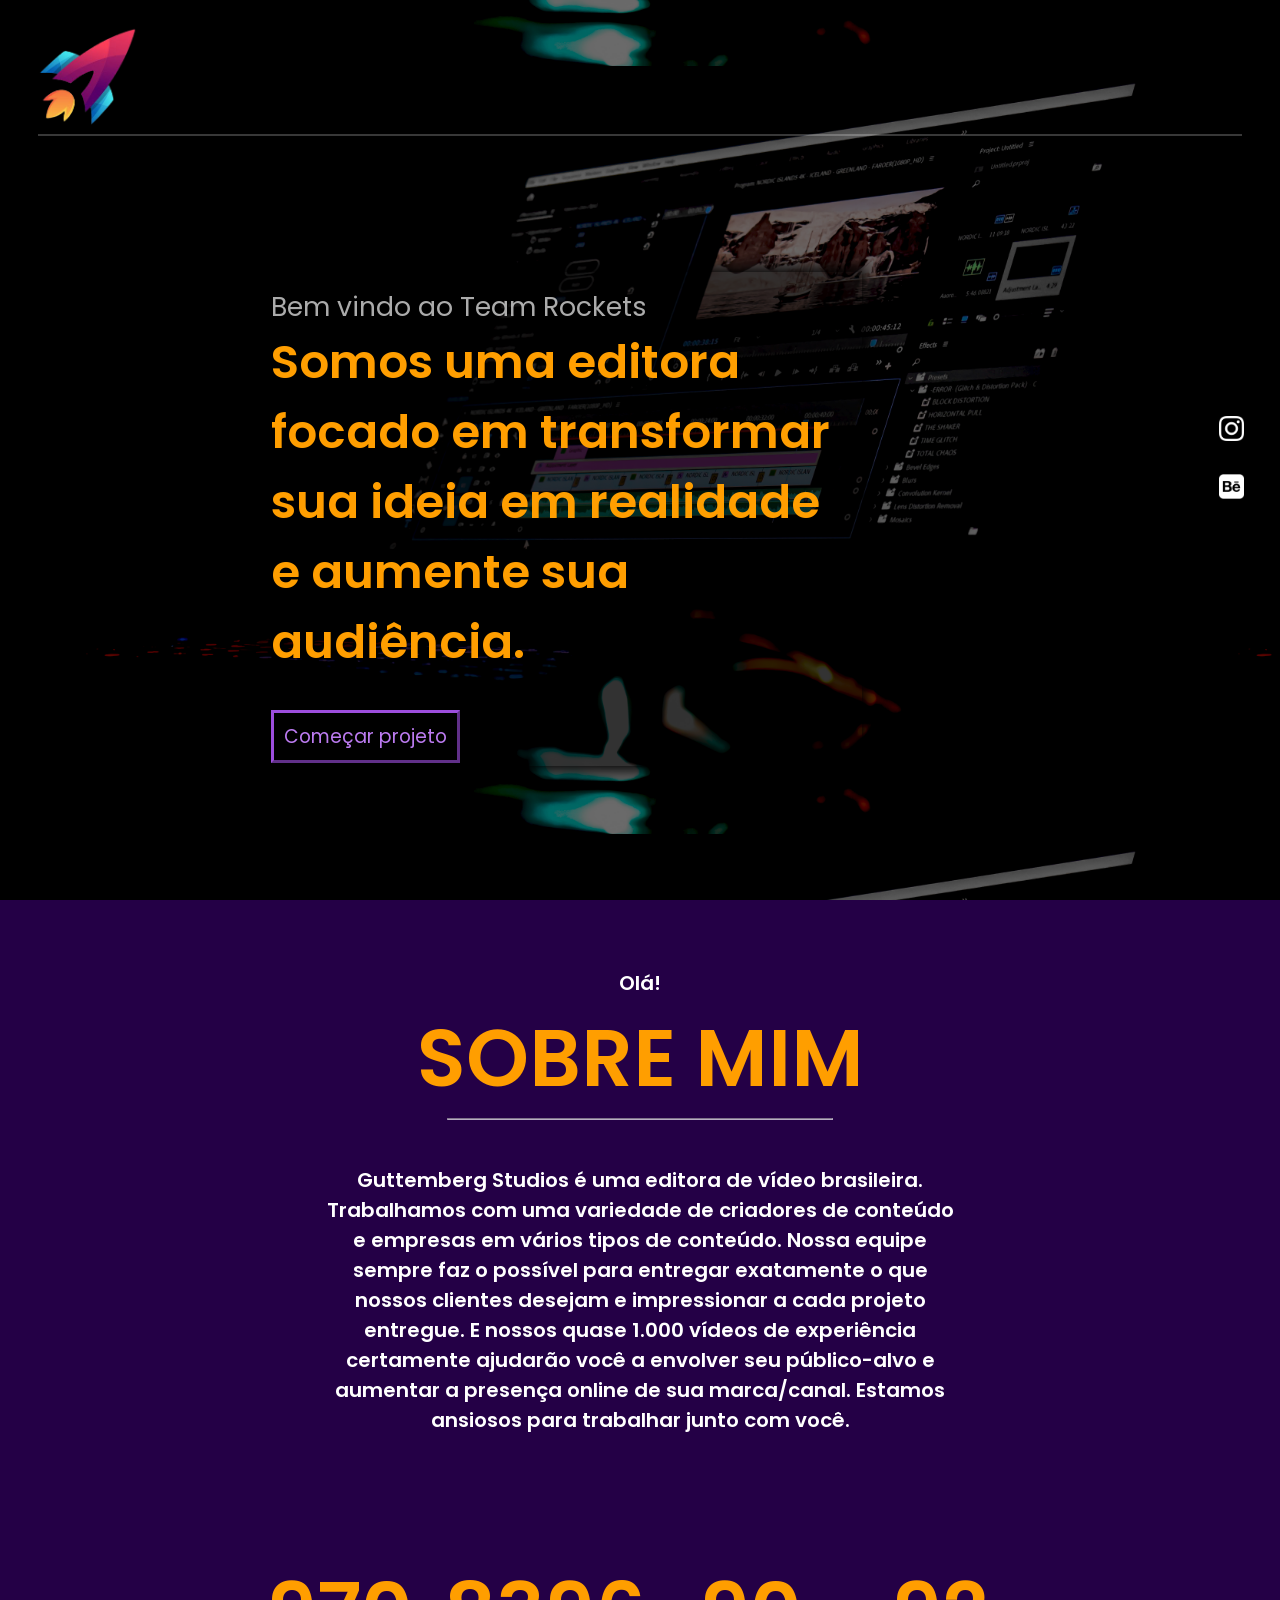
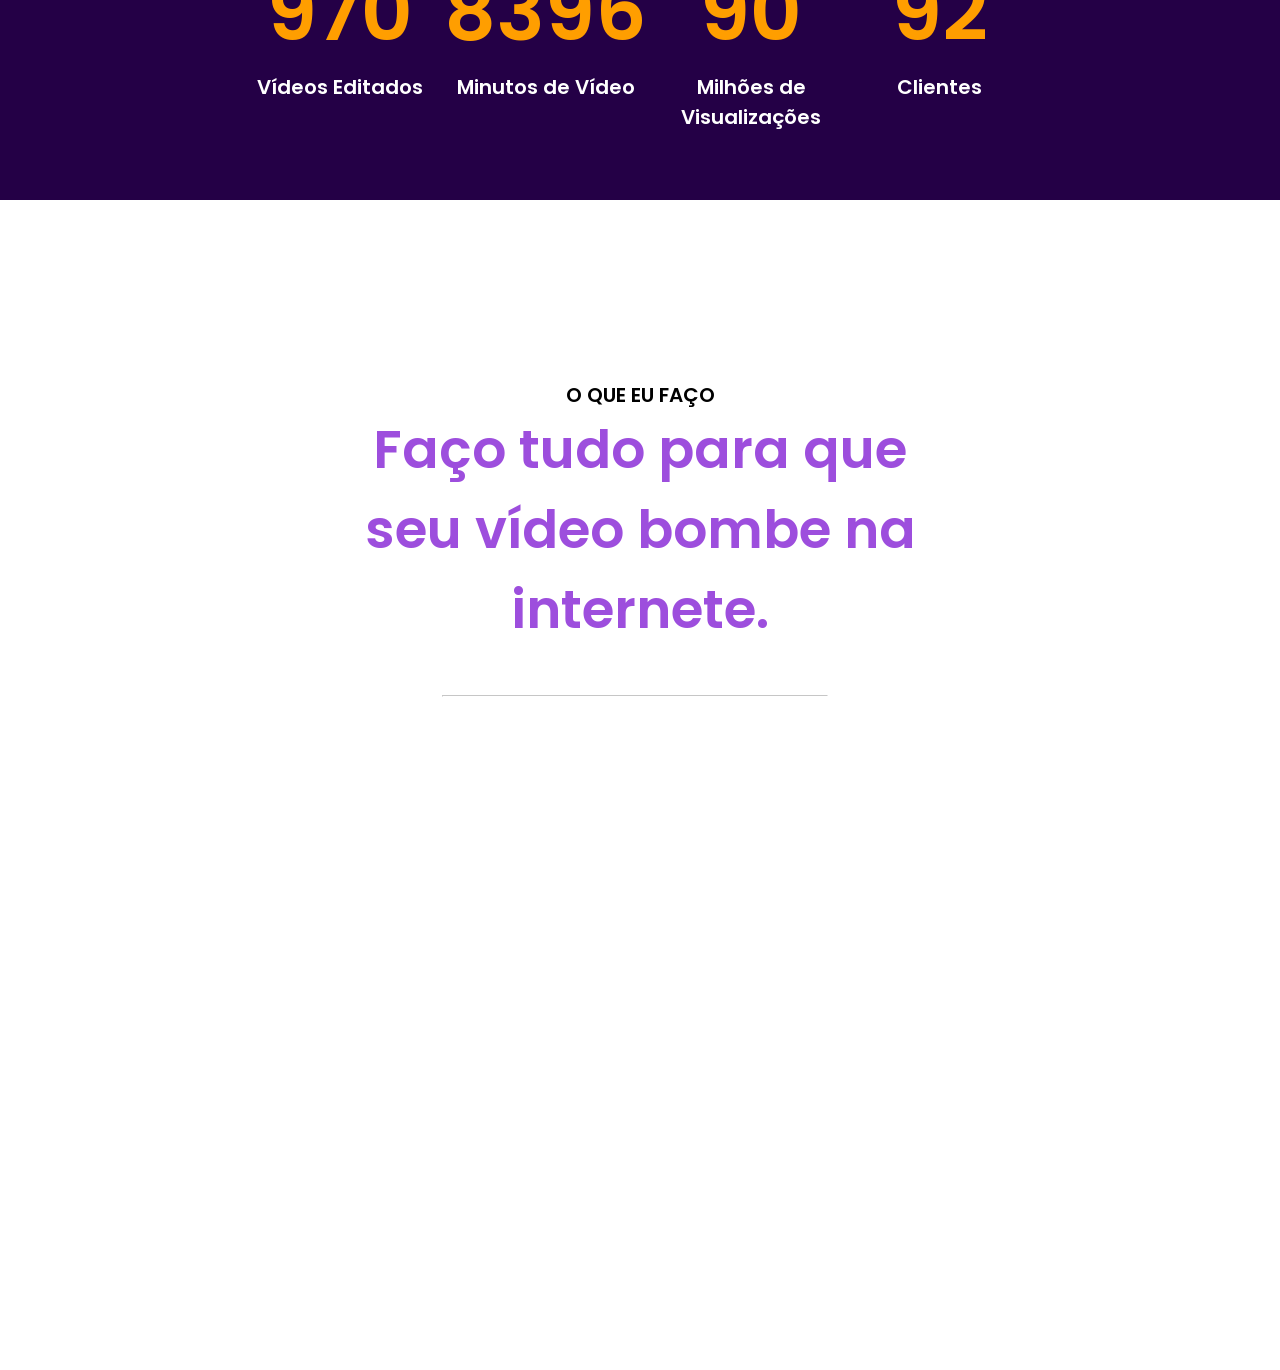
==== Team Rockets/index.html @ 1729e054 "2 Alteração Exclui pastas desnecessárias" ====
<!DOCTYPE html>
<html lang="pt-br">
  <head>
    <meta charset="UTF-8" />
    <meta http-equiv="X-UA-Compatible" content="IE=edge" />
    <meta name="viewport" content="width=device-width, initial-scale=1.0" />
    <title>HOME</title>
    <link rel="stylesheet" href="style.css" />
    <link rel="preconnect" href="https://fonts.googleapis.com" />
    <link rel="preconnect" href="https://fonts.gstatic.com" crossorigin />
    <link
      href="https://fonts.googleapis.com/css2?family=Poppins:wght@200;400;600;800&display=swap"
      rel="stylesheet"
    />
  </head>
  <body>
    <main>
      <!--Início-->
      <div class="inicio">
        <header>
          <img src="images/logo.png" alt="logotipo" height="100px" />
        </header>
        <section>
          <div class="txt1">
            <p>Bem vindo ao Team Rockets</p>
            <h1>
              Somos uma editora focado em transformar sua ideia em realidade e
              aumente sua audiência.
            </h1>
            <a href="">Começar projeto</a>
          </div>
          <div class="links">
            <ul>
              <li>
                <a
                  href="https://www.instagram.com/nicollass_films/"
                  target="_blank"
                  ><img
                    src="images/instagram.png"
                    alt="instagram"
                    height="25px"
                /></a>
              </li>
              <li>
                <a
                  href="https://www.behance.net/nicollaslimeira"
                  target="_blank"
                  ><img src="images/behance.png" alt="behance" height="25px"
                /></a>
              </li>
            </ul>
          </div>
        </section>
      </div>

      <!--Sobre-->
      <div class="sobre">
        <p>Olá!</p>
        <h1>SOBRE MIM</h1>
        <hr />
        <div class="txt2">
          <p id="p1">
            Guttemberg Studios é uma editora de vídeo brasileira. Trabalhamos com uma variedade de criadores de conteúdo e empresas em vários tipos de conteúdo. Nossa equipe sempre faz o possível para entregar exatamente o que nossos clientes desejam e impressionar a cada projeto entregue. E nossos quase 1.000 vídeos de experiência certamente ajudarão você a envolver seu público-alvo e aumentar a presença online de sua marca/canal. Estamos ansiosos para trabalhar junto com você.
          </p>
        </div>
        <div class="dados">
          <div id="dados">
            <h1>970</h1>
            <p>Vídeos Editados</p>
          </div>
          <div id="dados">
            <h1>8396</h1>
            <p>Minutos de Vídeo</p>
          </div>
          <div id="dados">
            <h1>90</h1>
            <p>Milhões de Visualizações</p>
          </div>
          <div id="dados">
            <h1>92</h1>
            <p>Clientes</p>
          </div>
        </div>
      </div>

      <!--Serviços-->
      <div class="servicos">
        <p>O QUE EU FAÇO</p>
        <center>
          <h1>Faço tudo para que seu vídeo bombe na internete.</h1>
        </center>
        <hr />
      </div>

      <div class="trabalhos"></div>

      <div class="clientes"></div>

      <footer></footer>
    </main>
  </body>
</html>
---- Team Rockets/style.css ----
/* IDENTIDADE VISUAL */

cores {
  color: #ff6d00;
  color: #ff8500;
  color: #ff9e00;
  color: #9d4edd;
  color: #5a189a;
  color: #240046;
  color: #ffffff;
  color: #000000;
}

* {
  font-family: "Poppins", sans-serif;
  margin: 0;
  padding: 0;
  max-width: 100vw;
}

/* SCROLL BAR */
body::-webkit-scrollbar {
  width: 12px;               /* width of the entire scrollbar */
}

body::-webkit-scrollbar-track {
  background: #0000007e;        /* color of the tracking area */
}

body::-webkit-scrollbar-thumb {
  background-color: #ffffff;    /* color of the scroll thumb */
  border-radius: 20px;       /* roundness of the scroll thumb */
  border: 2px solid #0000007e;  /* creates padding around scroll thumb */
}

/* INICIO DA PÁGINA */

.inicio {
  background-image: url(images/background.png);
  height: 100vh;
  background-position: center;
  background-size: 90%;
}

section {
  display: flex;
  justify-content: space-between;
  height: 75vh;
  align-items: center;
}

header {
  padding: 3vh 0vw 0vw 0vw;
  border-bottom: #ffffff38 solid 2px;
  width: 94vw;
  margin-left: 3vw;
}

.inicio p {
  color: #ffffffab;
  font-size: 20pt;
}

.inicio h1 {
  color: #ff9e00;
  font-size: 35pt;
  font-weight: 600;
  margin-bottom: 5vh;
}

.txt1 {
  width: 45vw;
  margin: 10vh 0vw 0vh 20vw;
  background-color: #00000085;
  padding: 15px;
  box-shadow: 0px 0px 15px 5px #000000;
}

.inicio a {
  color: #bc7bf1;
  text-decoration: none;
  font-size: 14pt;
  font-weight: 400;
  border: #9d4edd outset 3px;
  padding: 10px;
}

.inicio a:hover {
  background-color: #9d4edd;
  color: #000000;
  font-weight: 600;
}

.links {
  align-items: center;
  display: flex;
  margin-right: 2vw;
}

.links img {
  margin-bottom: 25px;
}

.links a {
  border: 0;
}
.links a:hover {
  background-color: #000000;
}

/* Sobre */
.sobre {
  background-color: #240046;
  height: 100vh;
  text-align: center;
  align-items: center;
  justify-content: center;
  display: flex;
  flex-direction: column;
}

.sobre p {
  color: #ffffff;
  font-size: 15pt;
  font-weight: 600;
}

.sobre h1 {
  color: #ff9e00;
  font-size: 60pt;
  font-weight: 600;
}

.sobre hr {
  width: 30vw;
  border-color: #ffffffac;
}

#p1 {
  margin: 5vh 0vw 5vh 0vw;
  width: 50vw;
}

.txt2 {
  display: flex;
  align-items: center;
  justify-content: center;
}

.dados {
  display: grid;
  grid-template-columns: repeat(4, 1fr);
  grid-template-rows: 1fr;
  grid-column-gap: 20px;
  grid-row-gap: 0px;
  width: 60vw;
  margin-top: 8vh;
}

/* Serviços */

.servicos {
  background-color: #ffffff;
  height: 100vh;
  padding: 20vh 0vw 10vh 0vh;
  text-align: center;
}

.servicos p {
  color: #000000;
  font-size: 15pt;
  font-weight: 600;
}

.servicos h1 {
  color: #9d4edd;
  font-size: 40pt;
  font-weight: 600;
  width: 50vw;
  margin-bottom: 5vh;
}

.servicos hr {
  width: 30vw;
  margin: 0vh 0vw 0vh 34.497322vw;
  border-color: #ffffffac;
}
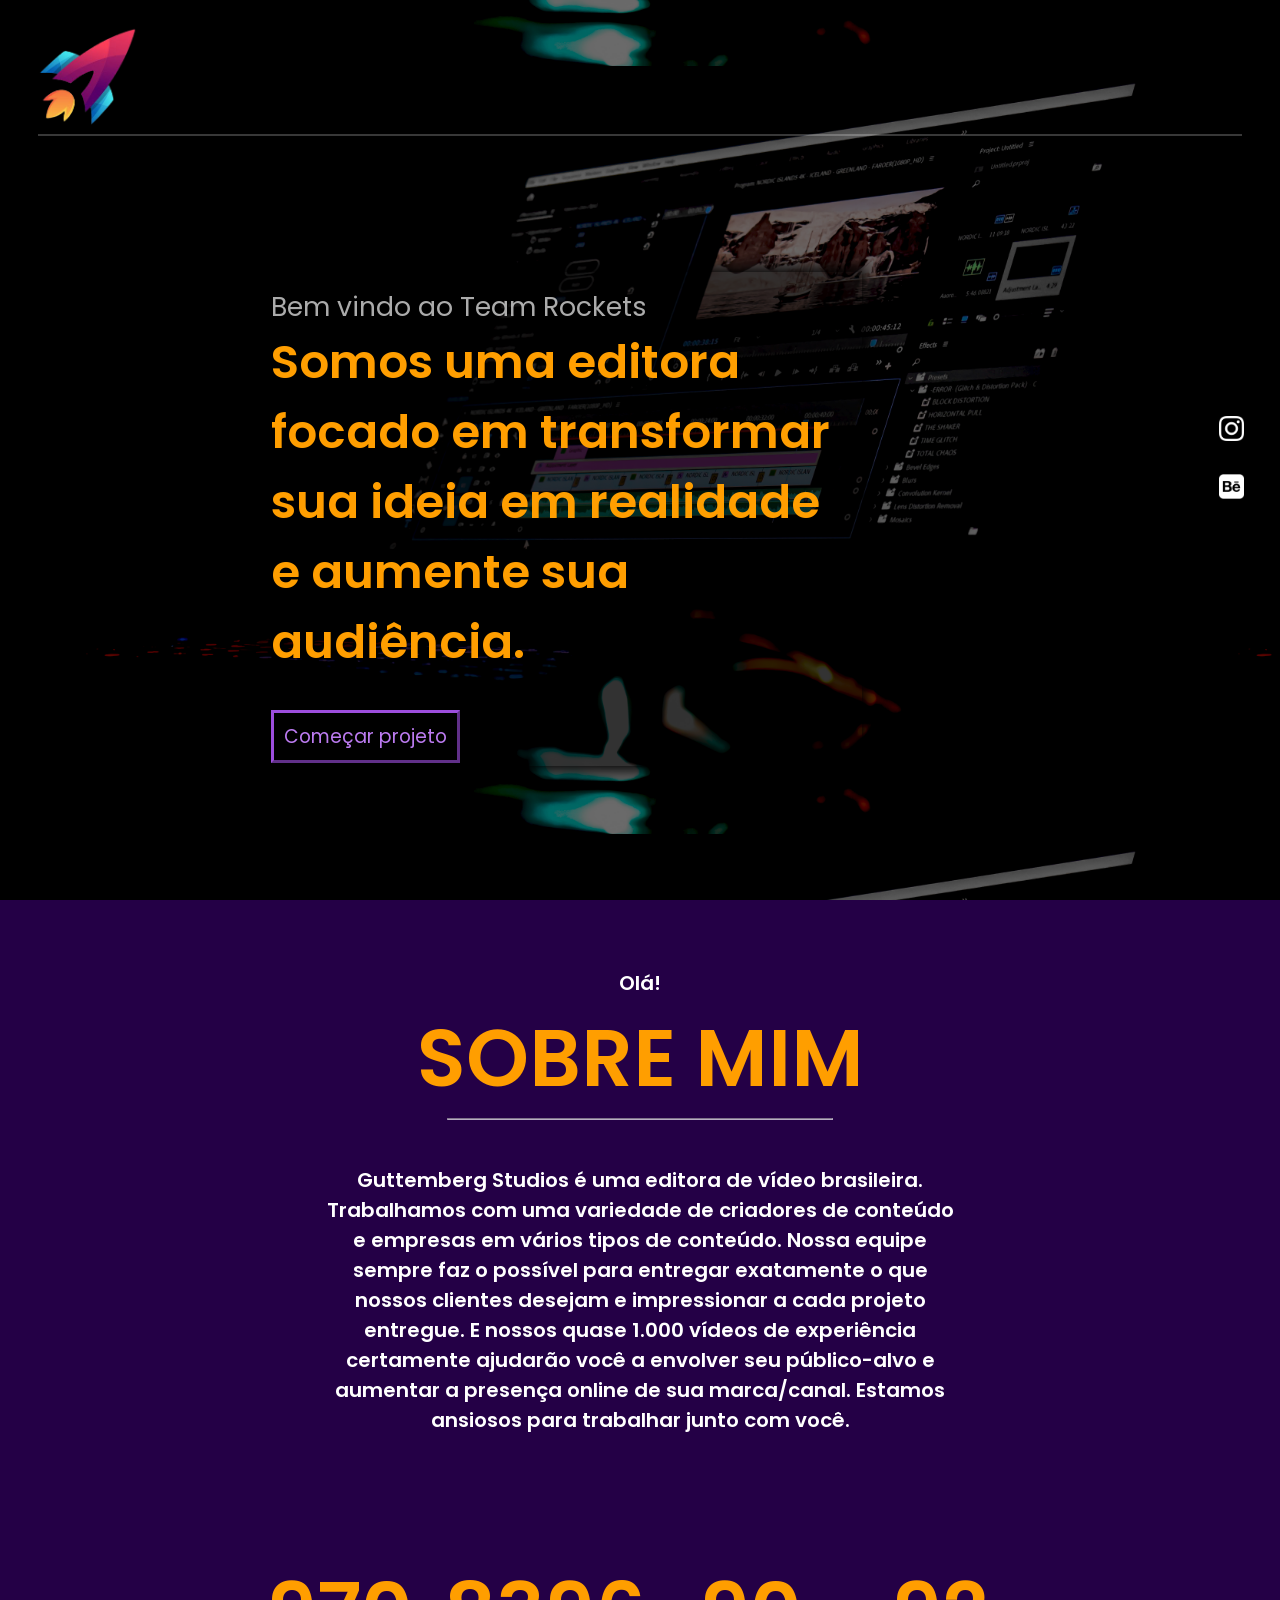
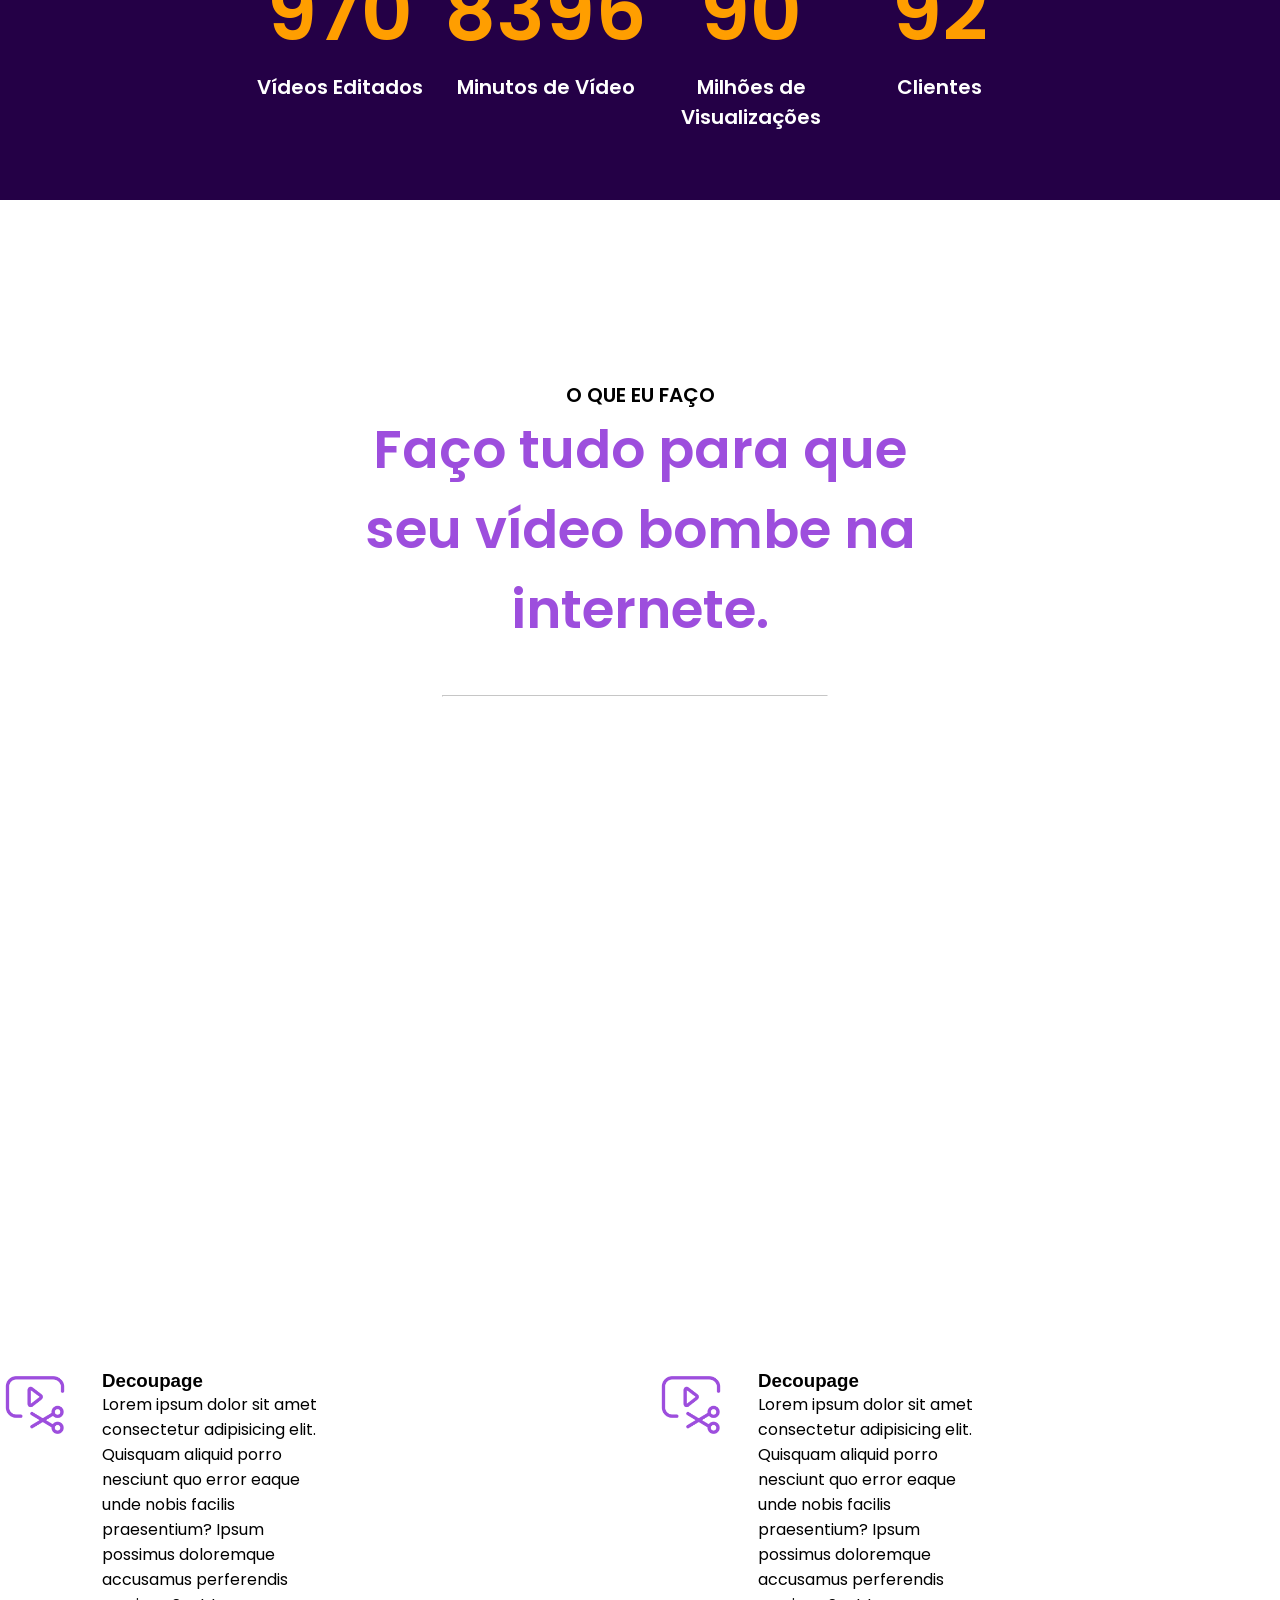
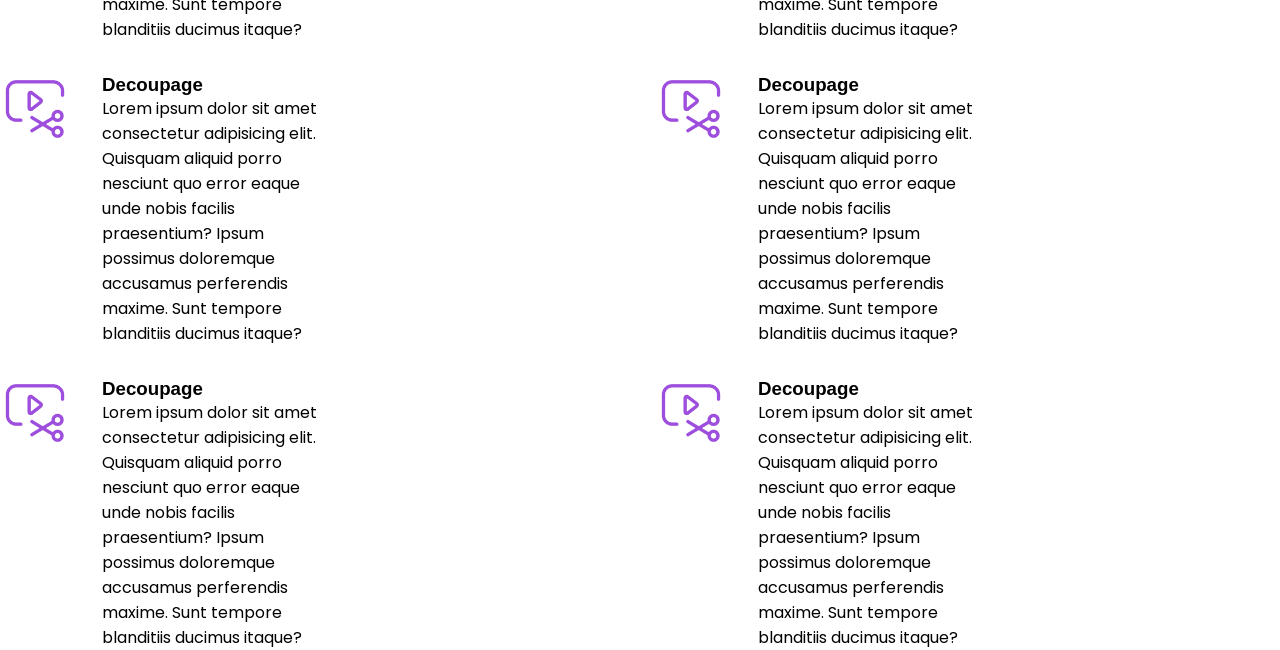
==== commit 775bee01: "Criação de Grid de Trabalhos Alinhamos os icones e textos e mudamos a lista destes itens" ====
--- a/Team Rockets/index.html
+++ b/Team Rockets/index.html
@@ -93,7 +93,50 @@
       </div>
 
       <div class="trabalhos"></div>
-
+        <div class="trab-lista">
+          <div class="trab-item">
+            <img src="images/icons/01.png" alt="img1" height="70px">
+            <div class="trab-txt">
+              <h3>Decoupage</h3>
+              <p>Lorem ipsum dolor sit amet consectetur adipisicing elit. Quisquam aliquid porro nesciunt quo error eaque unde nobis facilis praesentium? Ipsum possimus doloremque accusamus perferendis maxime. Sunt tempore blanditiis ducimus itaque?</p>
+            </div>
+          </div>
+          <div class="trab-item">
+            <img src="images/icons/01.png" alt="img1" height="70px">
+            <div class="trab-txt">
+              <h3>Decoupage</h3>
+              <p>Lorem ipsum dolor sit amet consectetur adipisicing elit. Quisquam aliquid porro nesciunt quo error eaque unde nobis facilis praesentium? Ipsum possimus doloremque accusamus perferendis maxime. Sunt tempore blanditiis ducimus itaque?</p>
+            </div>
+          </div>
+          <div class="trab-item">
+            <img src="images/icons/01.png" alt="img1" height="70px">
+            <div class="trab-txt">
+              <h3>Decoupage</h3>
+              <p>Lorem ipsum dolor sit amet consectetur adipisicing elit. Quisquam aliquid porro nesciunt quo error eaque unde nobis facilis praesentium? Ipsum possimus doloremque accusamus perferendis maxime. Sunt tempore blanditiis ducimus itaque?</p>
+            </div>
+          </div>
+          <div class="trab-item">
+            <img src="images/icons/01.png" alt="img1" height="70px">
+            <div class="trab-txt">
+              <h3>Decoupage</h3>
+              <p>Lorem ipsum dolor sit amet consectetur adipisicing elit. Quisquam aliquid porro nesciunt quo error eaque unde nobis facilis praesentium? Ipsum possimus doloremque accusamus perferendis maxime. Sunt tempore blanditiis ducimus itaque?</p>
+            </div>
+          </div>
+          <div class="trab-item">
+            <img src="images/icons/01.png" alt="img1" height="70px">
+            <div class="trab-txt">
+              <h3>Decoupage</h3>
+              <p>Lorem ipsum dolor sit amet consectetur adipisicing elit. Quisquam aliquid porro nesciunt quo error eaque unde nobis facilis praesentium? Ipsum possimus doloremque accusamus perferendis maxime. Sunt tempore blanditiis ducimus itaque?</p>
+            </div>
+          </div>
+          <div class="trab-item">
+            <img src="images/icons/01.png" alt="img1" height="70px">
+            <div class="trab-txt">
+              <h3>Decoupage</h3>
+              <p>Lorem ipsum dolor sit amet consectetur adipisicing elit. Quisquam aliquid porro nesciunt quo error eaque unde nobis facilis praesentium? Ipsum possimus doloremque accusamus perferendis maxime. Sunt tempore blanditiis ducimus itaque?</p>
+            </div>
+          </div>
+        </div>
       <div class="clientes"></div>
 
       <footer></footer>
--- a/Team Rockets/style.css
+++ b/Team Rockets/style.css
@@ -18,6 +18,11 @@
   max-width: 100vw;
 }
 
+*::selection {
+  background-color: #bc7bf1;
+  color: #000000;
+}
+
 /* SCROLL BAR */
 body::-webkit-scrollbar {
   width: 12px;               /* width of the entire scrollbar */
@@ -185,3 +190,23 @@
   margin: 0vh 0vw 0vh 34.497322vw;
   border-color: #ffffffac;
 }
+
+/* TRABALHOS */
+
+.trab-lista {
+  display: grid;
+  grid-template-columns: repeat(2, 1fr);
+  grid-template-rows: repeat(3, 1fr);
+  grid-column-gap: 32px;
+  grid-row-gap: 32px;
+  }
+
+.trab-item {
+  display: flex;
+  flex-direction: row;
+  width: 25vw;
+}
+
+.trab-txt {
+  margin-left: 2rem;
+}
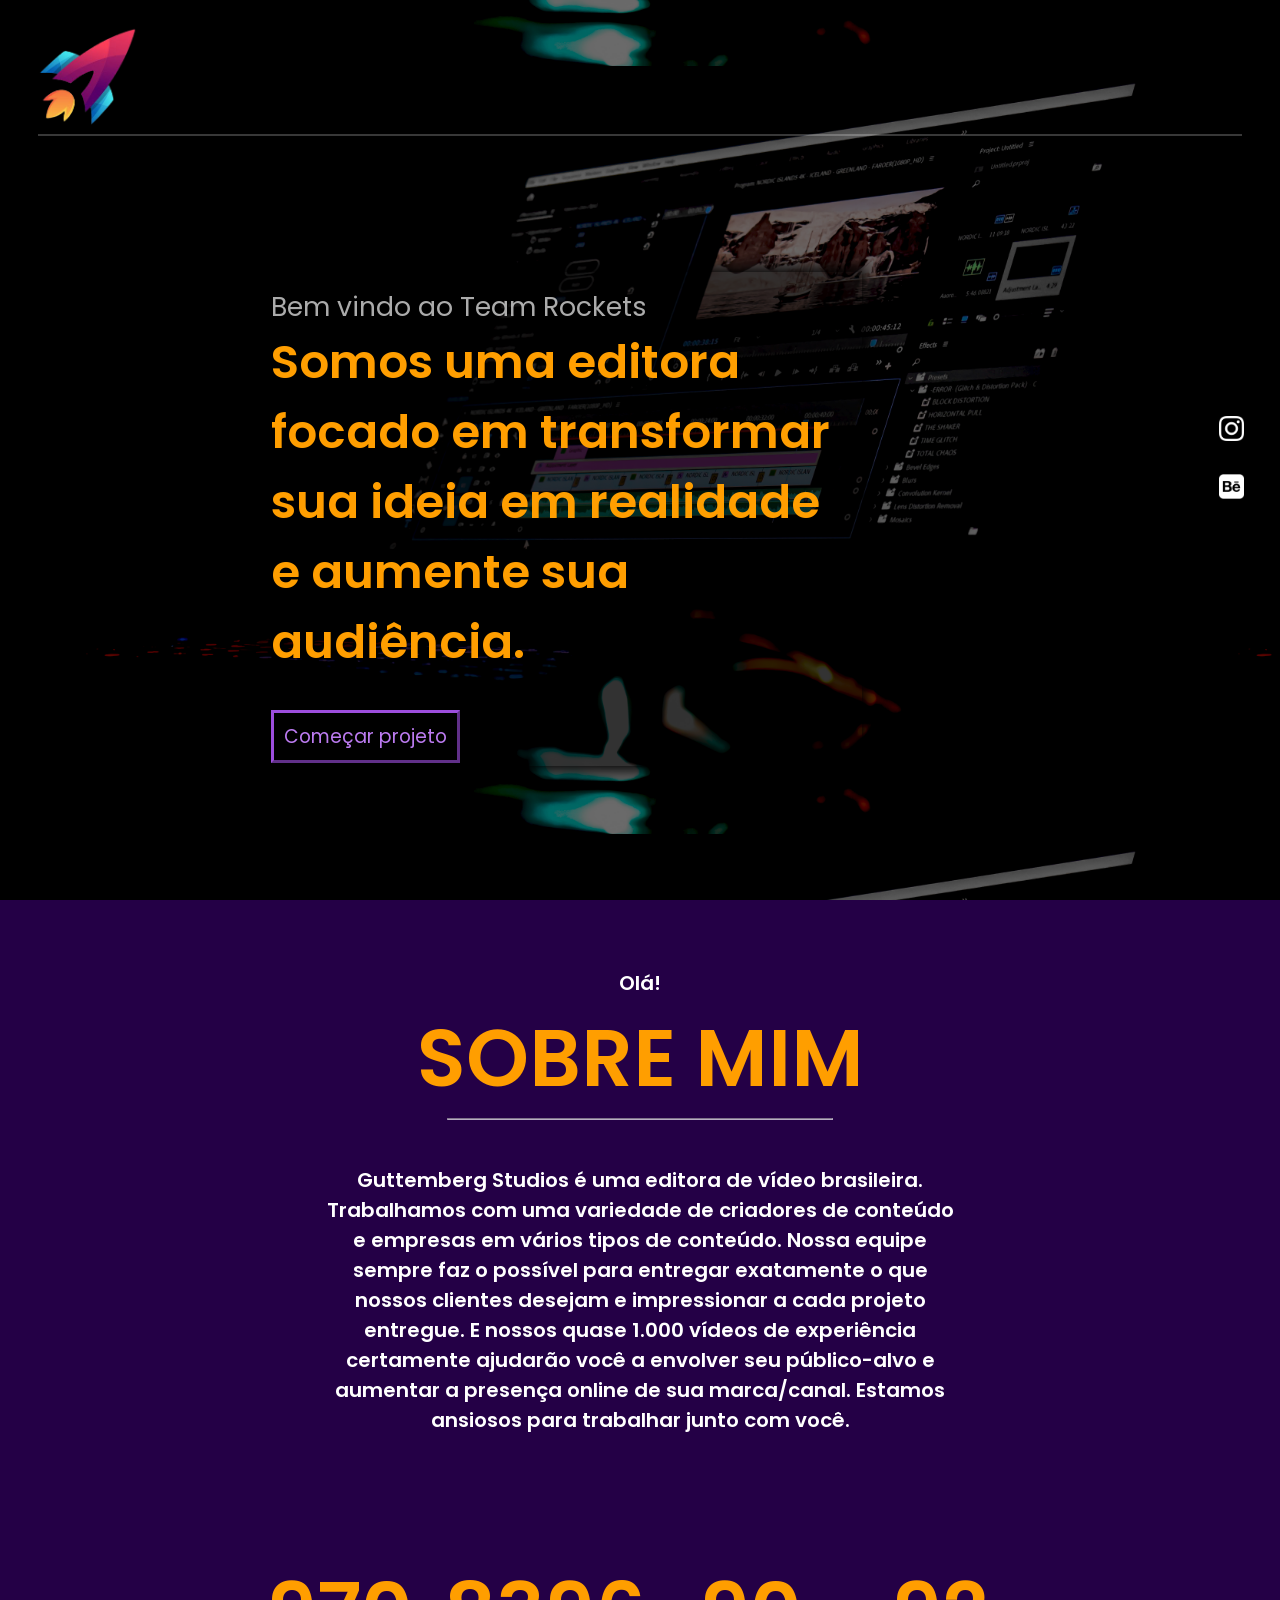
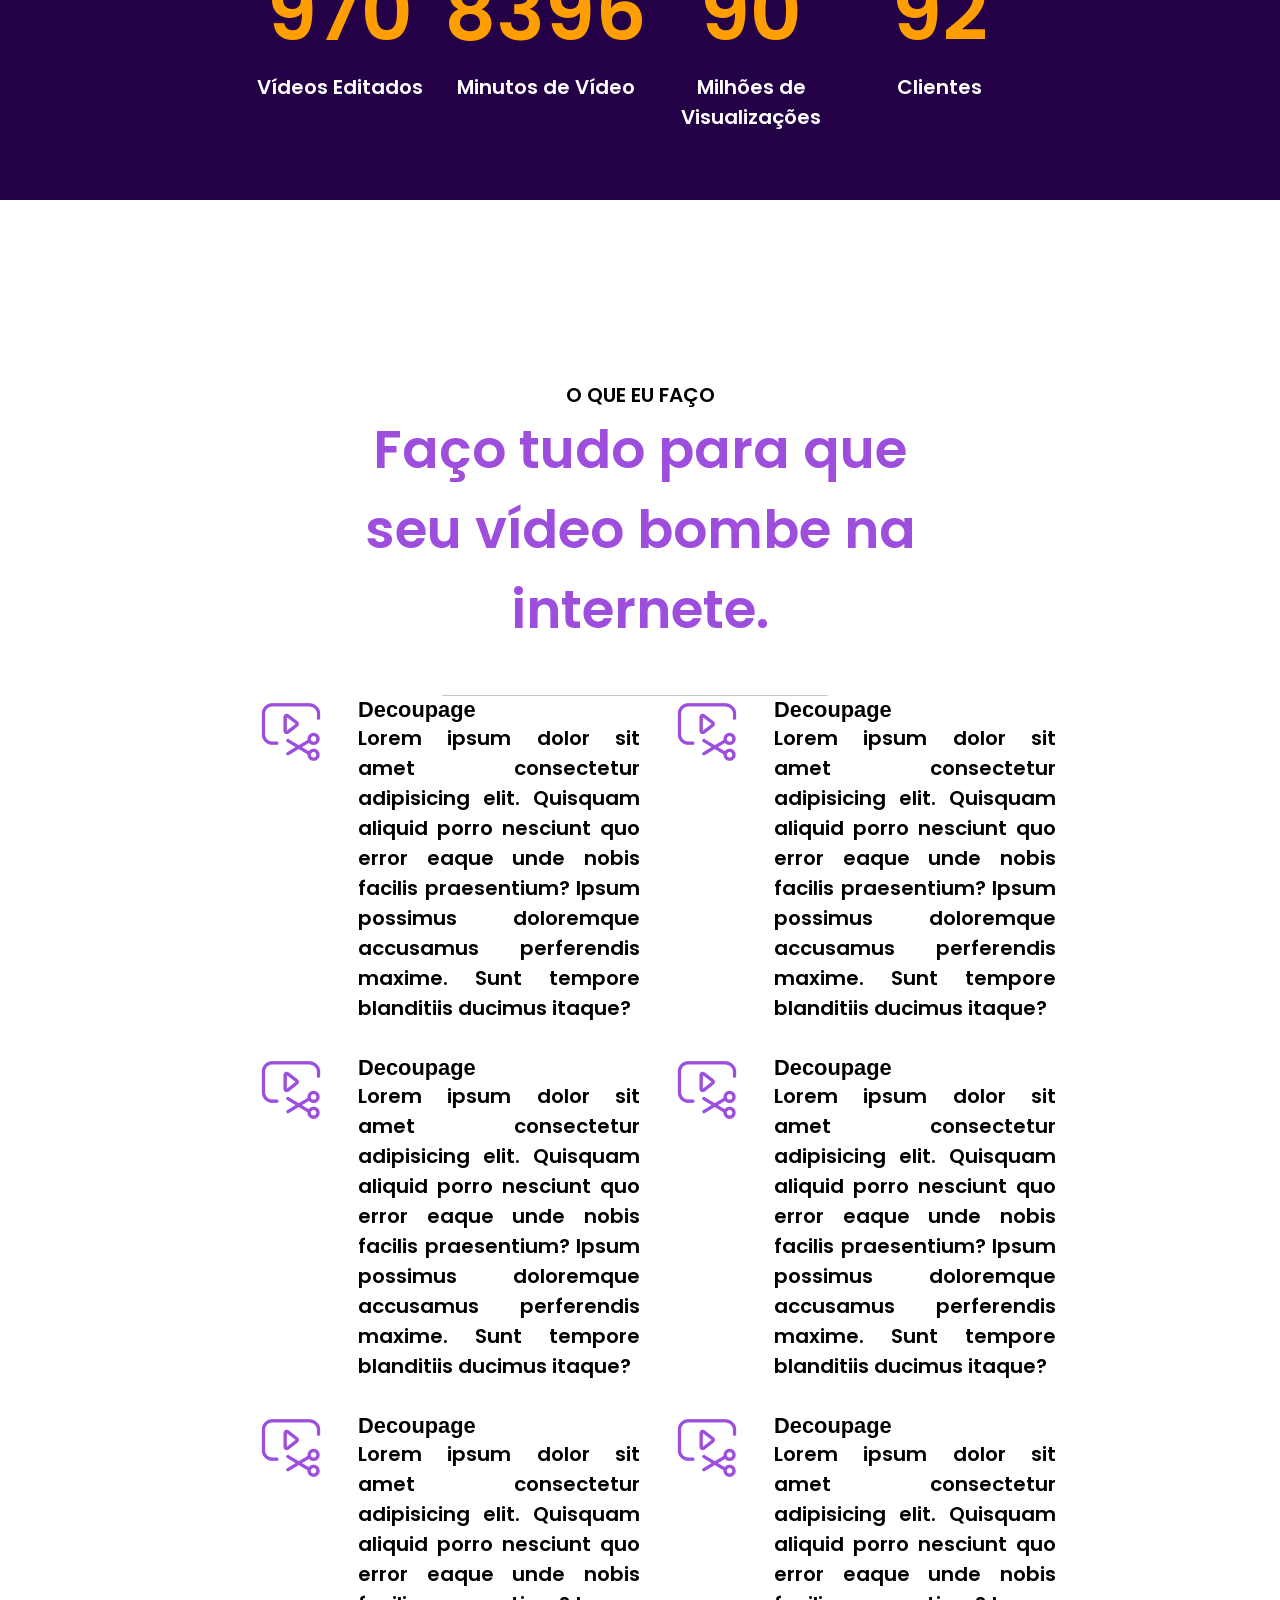
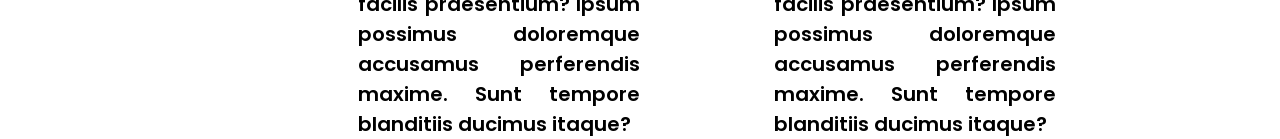
==== commit 24777e5e: "Identação + Organização de Divs Trouxe a div de trabalhos para dentro da div de serviços e arrumei a" ====
--- a/Team Rockets/index.html
+++ b/Team Rockets/index.html
@@ -60,7 +60,14 @@
         <hr />
         <div class="txt2">
           <p id="p1">
-            Guttemberg Studios é uma editora de vídeo brasileira. Trabalhamos com uma variedade de criadores de conteúdo e empresas em vários tipos de conteúdo. Nossa equipe sempre faz o possível para entregar exatamente o que nossos clientes desejam e impressionar a cada projeto entregue. E nossos quase 1.000 vídeos de experiência certamente ajudarão você a envolver seu público-alvo e aumentar a presença online de sua marca/canal. Estamos ansiosos para trabalhar junto com você.
+            Guttemberg Studios é uma editora de vídeo brasileira. Trabalhamos
+            com uma variedade de criadores de conteúdo e empresas em vários
+            tipos de conteúdo. Nossa equipe sempre faz o possível para entregar
+            exatamente o que nossos clientes desejam e impressionar a cada
+            projeto entregue. E nossos quase 1.000 vídeos de experiência
+            certamente ajudarão você a envolver seu público-alvo e aumentar a
+            presença online de sua marca/canal. Estamos ansiosos para trabalhar
+            junto com você.
           </p>
         </div>
         <div class="dados">
@@ -84,59 +91,93 @@
       </div>
 
       <!--Serviços-->
+
       <div class="servicos">
+
         <p>O QUE EU FAÇO</p>
         <center>
           <h1>Faço tudo para que seu vídeo bombe na internete.</h1>
         </center>
         <hr />
-      </div>
-
-      <div class="trabalhos"></div>
+        
+        <div class="trabalhos"></div>
         <div class="trab-lista">
           <div class="trab-item">
-            <img src="images/icons/01.png" alt="img1" height="70px">
+            <img src="images/icons/01.png" alt="img1" height="70px" />
             <div class="trab-txt">
               <h3>Decoupage</h3>
-              <p>Lorem ipsum dolor sit amet consectetur adipisicing elit. Quisquam aliquid porro nesciunt quo error eaque unde nobis facilis praesentium? Ipsum possimus doloremque accusamus perferendis maxime. Sunt tempore blanditiis ducimus itaque?</p>
+              <p>
+                Lorem ipsum dolor sit amet consectetur adipisicing elit.
+                Quisquam aliquid porro nesciunt quo error eaque unde nobis
+                facilis praesentium? Ipsum possimus doloremque accusamus
+                perferendis maxime. Sunt tempore blanditiis ducimus itaque?
+              </p>
             </div>
           </div>
           <div class="trab-item">
-            <img src="images/icons/01.png" alt="img1" height="70px">
+            <img src="images/icons/01.png" alt="img1" height="70px" />
             <div class="trab-txt">
               <h3>Decoupage</h3>
-              <p>Lorem ipsum dolor sit amet consectetur adipisicing elit. Quisquam aliquid porro nesciunt quo error eaque unde nobis facilis praesentium? Ipsum possimus doloremque accusamus perferendis maxime. Sunt tempore blanditiis ducimus itaque?</p>
+              <p>
+                Lorem ipsum dolor sit amet consectetur adipisicing elit.
+                Quisquam aliquid porro nesciunt quo error eaque unde nobis
+                facilis praesentium? Ipsum possimus doloremque accusamus
+                perferendis maxime. Sunt tempore blanditiis ducimus itaque?
+              </p>
             </div>
           </div>
           <div class="trab-item">
-            <img src="images/icons/01.png" alt="img1" height="70px">
+            <img src="images/icons/01.png" alt="img1" height="70px" />
             <div class="trab-txt">
               <h3>Decoupage</h3>
-              <p>Lorem ipsum dolor sit amet consectetur adipisicing elit. Quisquam aliquid porro nesciunt quo error eaque unde nobis facilis praesentium? Ipsum possimus doloremque accusamus perferendis maxime. Sunt tempore blanditiis ducimus itaque?</p>
+              <p>
+                Lorem ipsum dolor sit amet consectetur adipisicing elit.
+                Quisquam aliquid porro nesciunt quo error eaque unde nobis
+                facilis praesentium? Ipsum possimus doloremque accusamus
+                perferendis maxime. Sunt tempore blanditiis ducimus itaque?
+              </p>
             </div>
           </div>
           <div class="trab-item">
-            <img src="images/icons/01.png" alt="img1" height="70px">
+            <img src="images/icons/01.png" alt="img1" height="70px" />
             <div class="trab-txt">
               <h3>Decoupage</h3>
-              <p>Lorem ipsum dolor sit amet consectetur adipisicing elit. Quisquam aliquid porro nesciunt quo error eaque unde nobis facilis praesentium? Ipsum possimus doloremque accusamus perferendis maxime. Sunt tempore blanditiis ducimus itaque?</p>
+              <p>
+                Lorem ipsum dolor sit amet consectetur adipisicing elit.
+                Quisquam aliquid porro nesciunt quo error eaque unde nobis
+                facilis praesentium? Ipsum possimus doloremque accusamus
+                perferendis maxime. Sunt tempore blanditiis ducimus itaque?
+              </p>
             </div>
           </div>
           <div class="trab-item">
-            <img src="images/icons/01.png" alt="img1" height="70px">
+            <img src="images/icons/01.png" alt="img1" height="70px" />
             <div class="trab-txt">
               <h3>Decoupage</h3>
-              <p>Lorem ipsum dolor sit amet consectetur adipisicing elit. Quisquam aliquid porro nesciunt quo error eaque unde nobis facilis praesentium? Ipsum possimus doloremque accusamus perferendis maxime. Sunt tempore blanditiis ducimus itaque?</p>
+              <p>
+                Lorem ipsum dolor sit amet consectetur adipisicing elit.
+                Quisquam aliquid porro nesciunt quo error eaque unde nobis
+                facilis praesentium? Ipsum possimus doloremque accusamus
+                perferendis maxime. Sunt tempore blanditiis ducimus itaque?
+              </p>
             </div>
           </div>
           <div class="trab-item">
-            <img src="images/icons/01.png" alt="img1" height="70px">
+            <img src="images/icons/01.png" alt="img1" height="70px" />
             <div class="trab-txt">
               <h3>Decoupage</h3>
-              <p>Lorem ipsum dolor sit amet consectetur adipisicing elit. Quisquam aliquid porro nesciunt quo error eaque unde nobis facilis praesentium? Ipsum possimus doloremque accusamus perferendis maxime. Sunt tempore blanditiis ducimus itaque?</p>
+              <p>
+                Lorem ipsum dolor sit amet consectetur adipisicing elit.
+                Quisquam aliquid porro nesciunt quo error eaque unde nobis
+                facilis praesentium? Ipsum possimus doloremque accusamus
+                perferendis maxime. Sunt tempore blanditiis ducimus itaque?
+              </p>
             </div>
           </div>
         </div>
+        
+      </div>
+
       <div class="clientes"></div>
 
       <footer></footer>
--- a/Team Rockets/style.css
+++ b/Team Rockets/style.css
@@ -199,14 +199,19 @@
   grid-template-rows: repeat(3, 1fr);
   grid-column-gap: 32px;
   grid-row-gap: 32px;
+  margin: 0 auto;
+  width: 60vw;
   }
 
 .trab-item {
   display: flex;
   flex-direction: row;
-  width: 25vw;
+  width: 30vw;
+  font-size: 14pt;
+  
 }
 
 .trab-txt {
   margin-left: 2rem;
+  text-align: justify;
 }
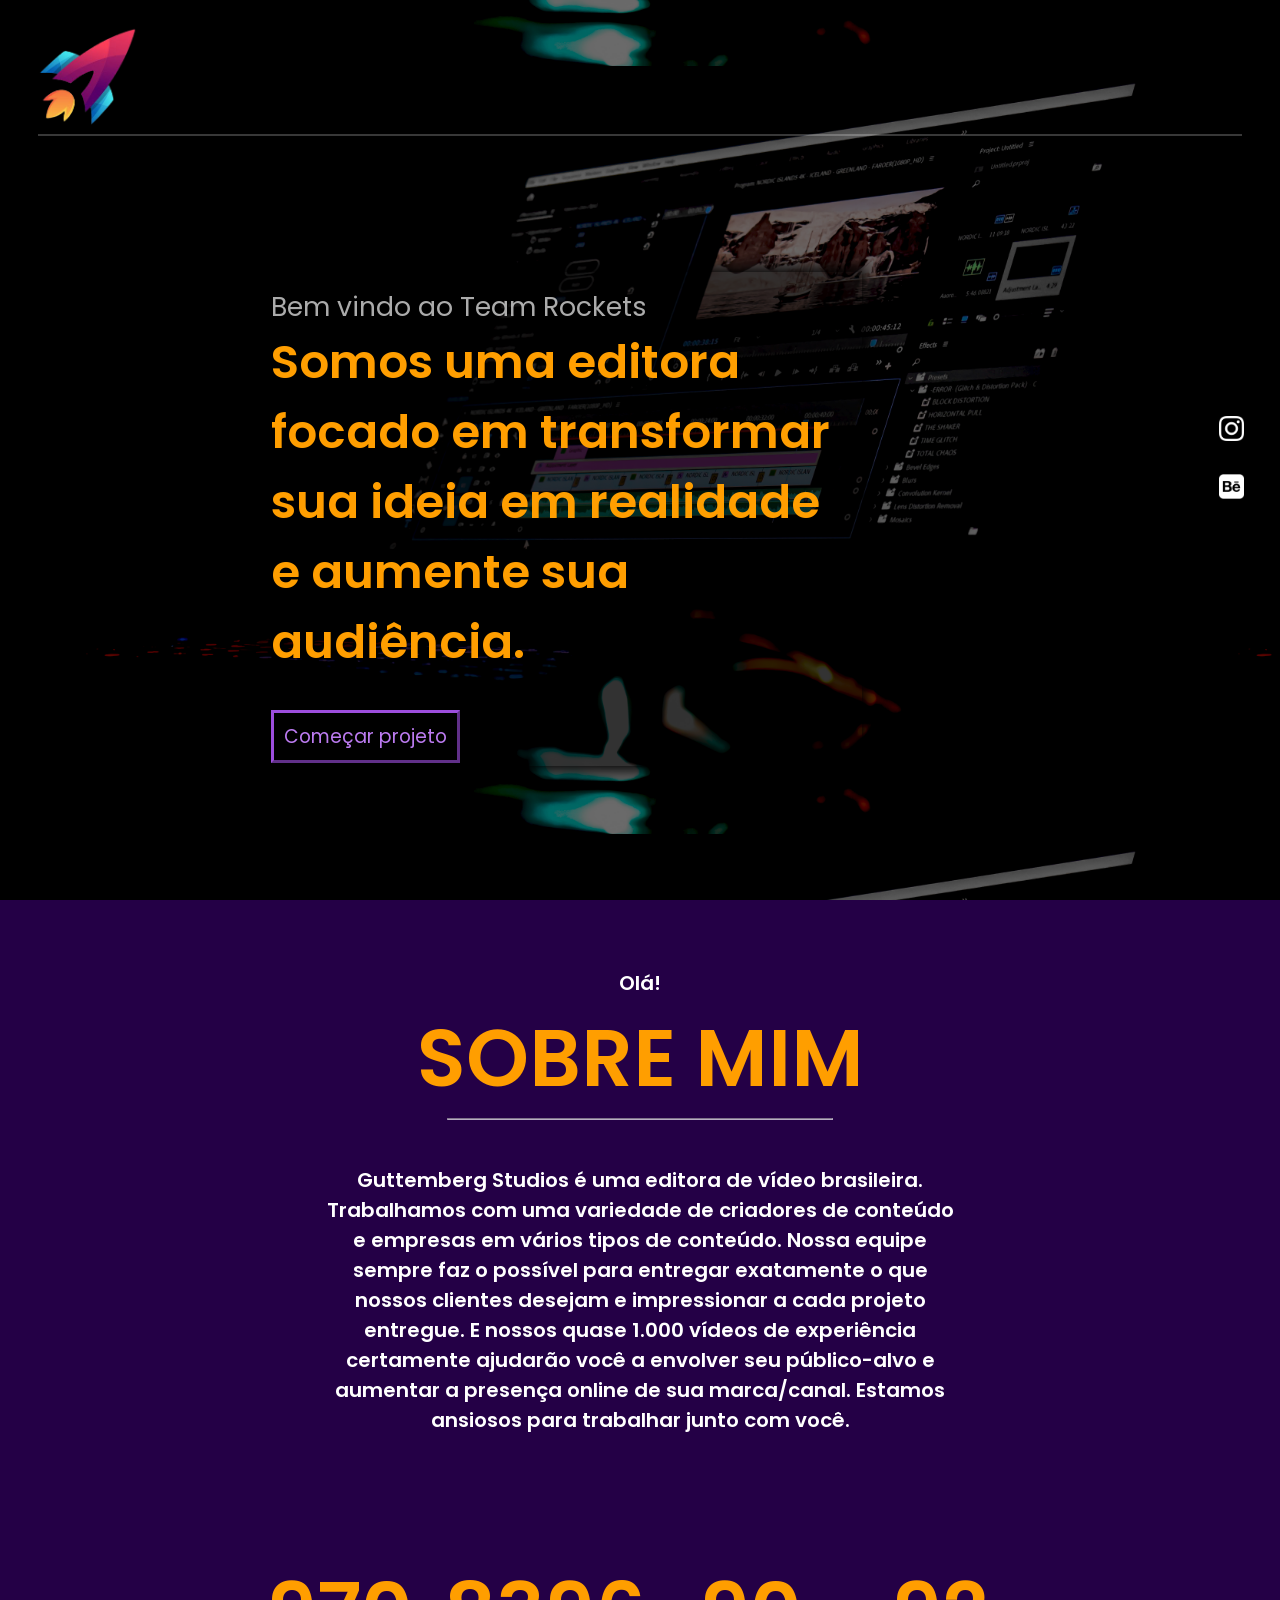
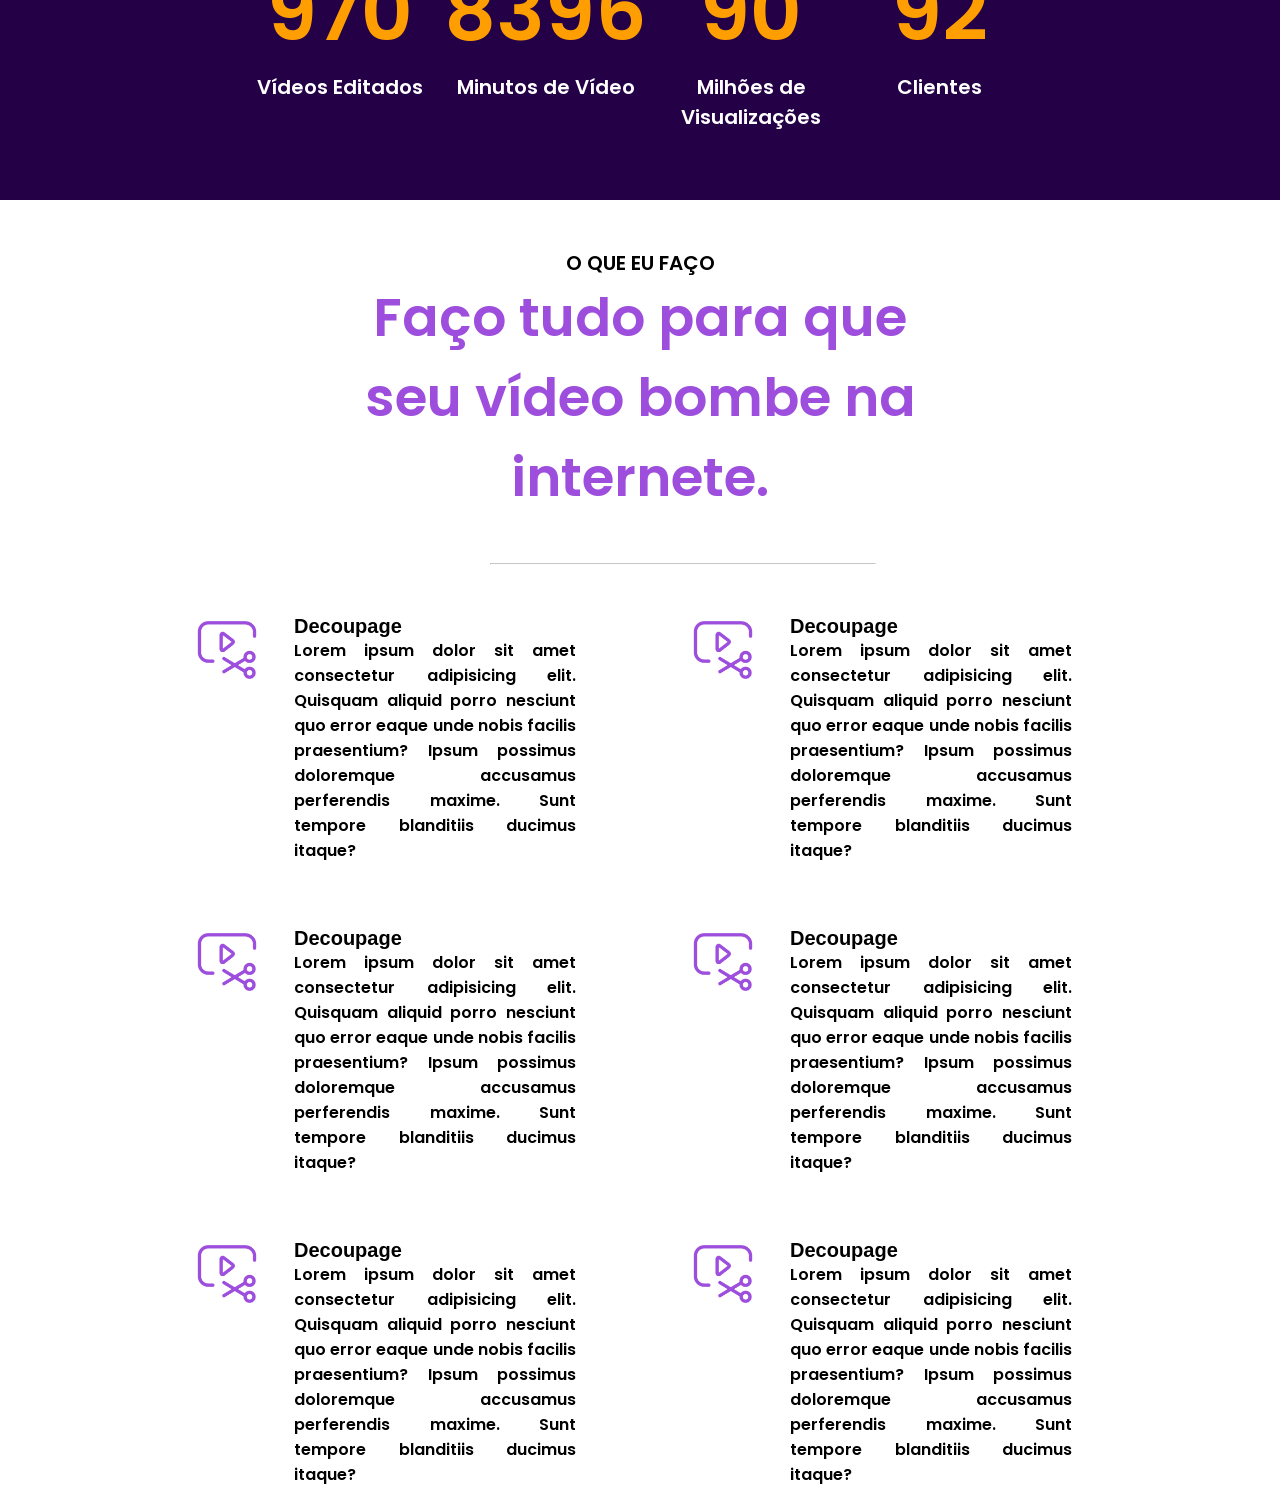
==== commit 4a128f47: "Alinhamento de itens na lista" ====
--- a/Team Rockets/index.html
+++ b/Team Rockets/index.html
@@ -99,13 +99,14 @@
           <h1>Faço tudo para que seu vídeo bombe na internete.</h1>
         </center>
         <hr />
-        
+        <br><br>
         <div class="trabalhos"></div>
         <div class="trab-lista">
           <div class="trab-item">
             <img src="images/icons/01.png" alt="img1" height="70px" />
+          
             <div class="trab-txt">
-              <h3>Decoupage</h3>
+              <h3 >Decoupage</h3>
               <p>
                 Lorem ipsum dolor sit amet consectetur adipisicing elit.
                 Quisquam aliquid porro nesciunt quo error eaque unde nobis
--- a/Team Rockets/style.css
+++ b/Team Rockets/style.css
@@ -167,7 +167,7 @@
 .servicos {
   background-color: #ffffff;
   height: 100vh;
-  padding: 20vh 0vw 10vh 0vh;
+  padding: 3rem;
   text-align: center;
 }
 
@@ -197,20 +197,25 @@
   display: grid;
   grid-template-columns: repeat(2, 1fr);
   grid-template-rows: repeat(3, 1fr);
-  grid-column-gap: 32px;
-  grid-row-gap: 32px;
+  grid-column-gap: 6rem;
+  grid-row-gap: 4rem;
+  width: 70vw;
   margin: 0 auto;
-  width: 60vw;
   }
 
 .trab-item {
   display: flex;
   flex-direction: row;
   width: 30vw;
-  font-size: 14pt;
-  
-}
-
+  font-size: 12pt;
+}
+
+.trab-item h3 {
+  font-size: 15pt;
+}
+.trab-item p {
+  font-size: 12pt;
+}
 .trab-txt {
   margin-left: 2rem;
   text-align: justify;
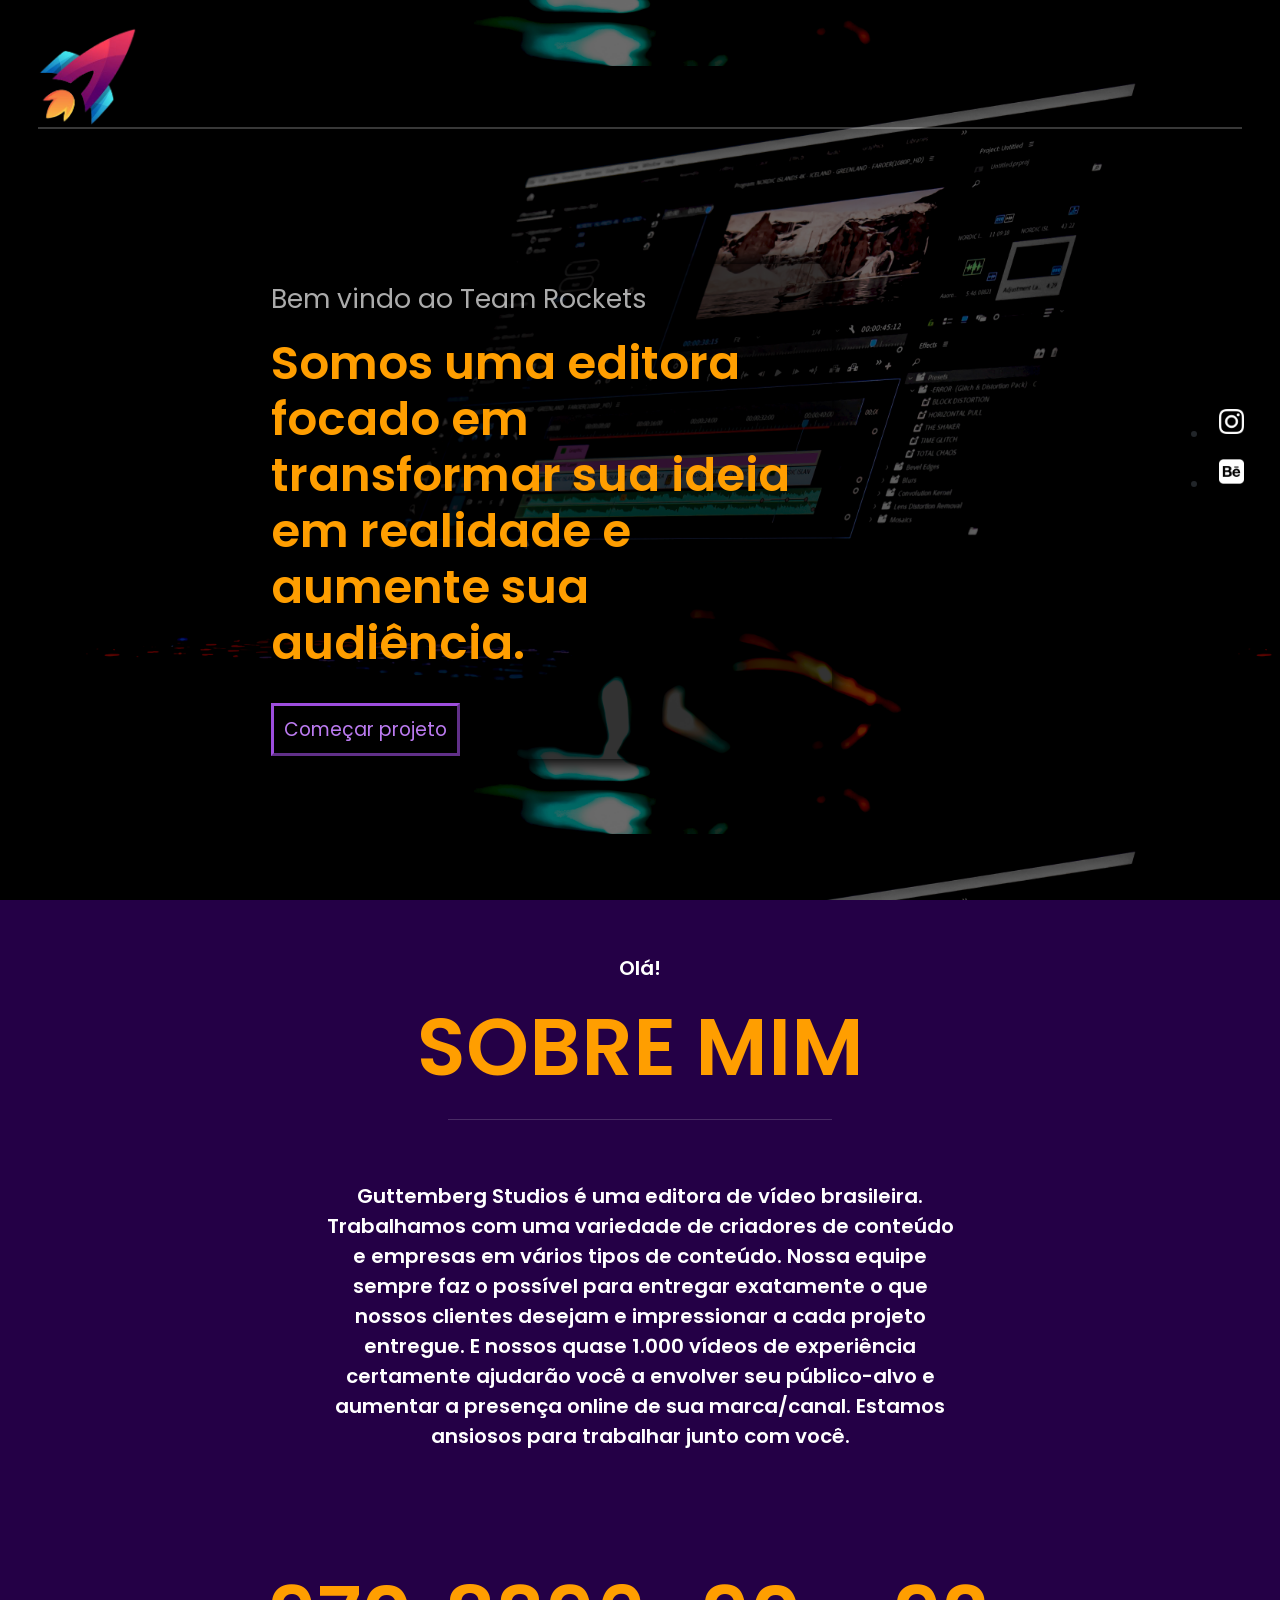
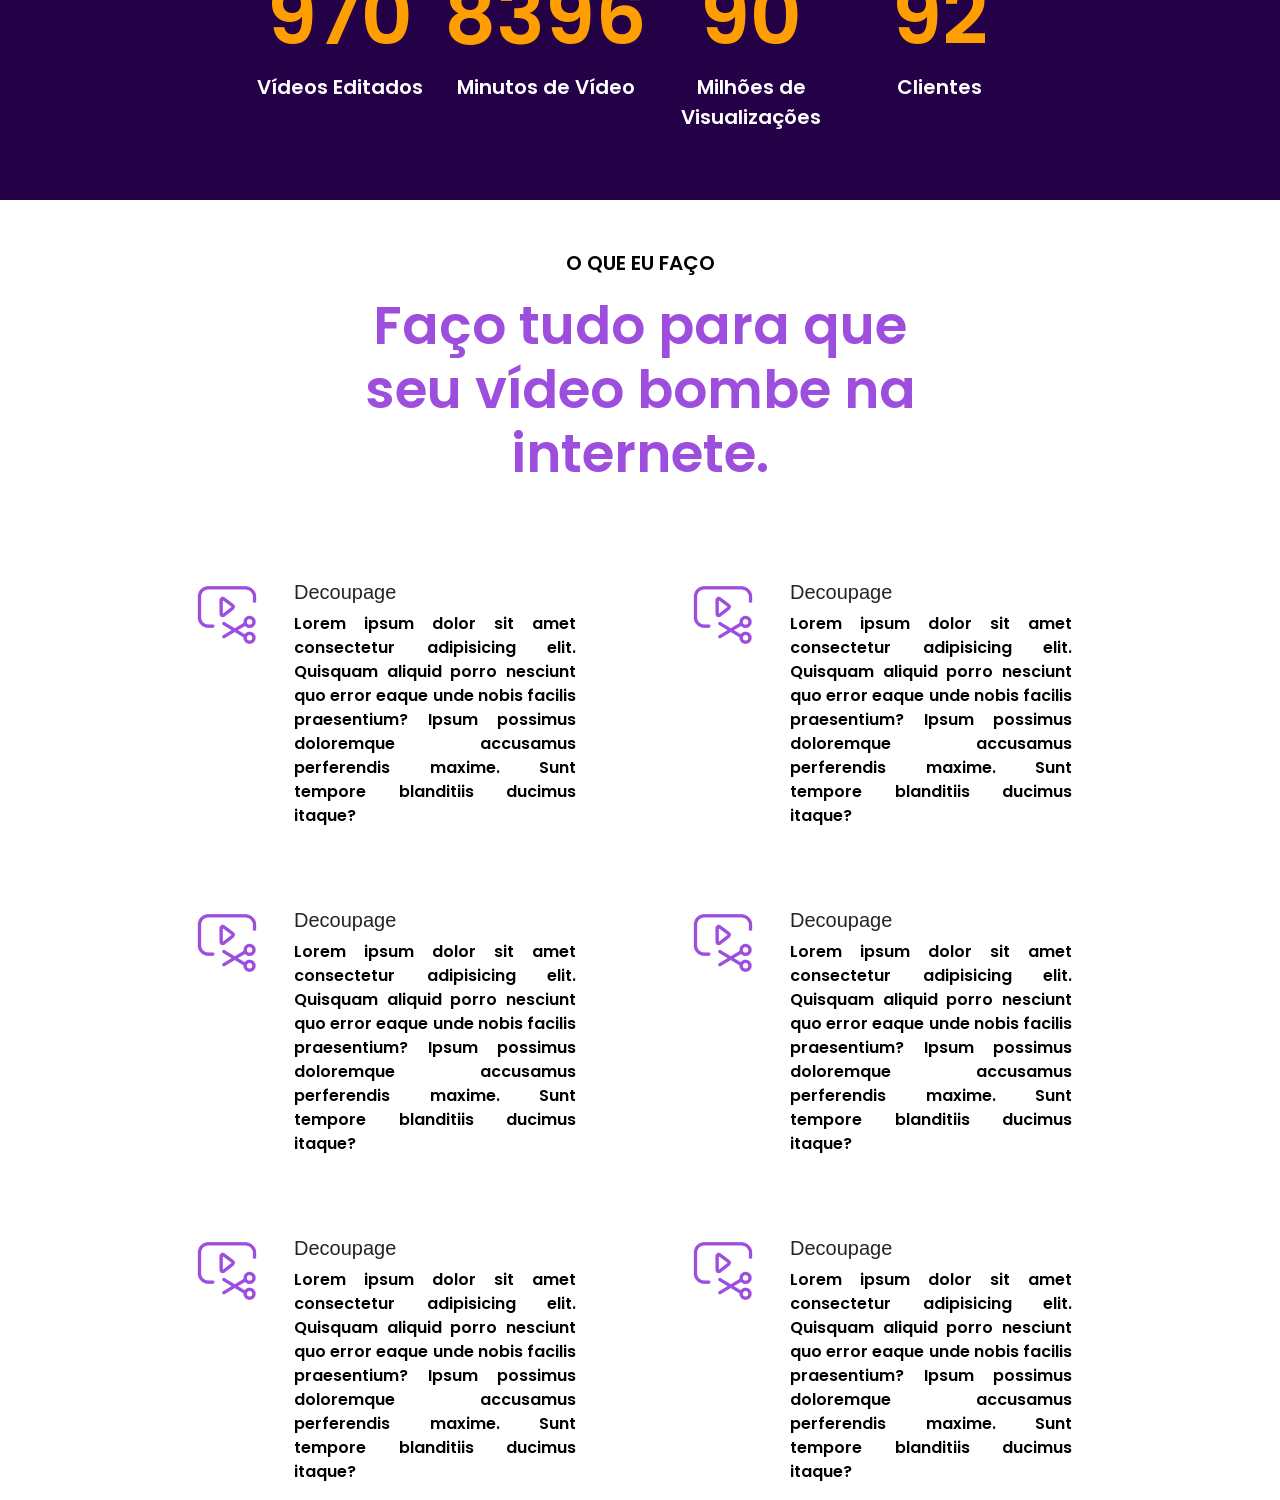
==== commit 0351b5bd: "Inclusão do BootsTrap" ====
--- a/Team Rockets/index.html
+++ b/Team Rockets/index.html
@@ -12,6 +12,7 @@
       href="https://fonts.googleapis.com/css2?family=Poppins:wght@200;400;600;800&display=swap"
       rel="stylesheet"
     />
+    <link href="https://cdn.jsdelivr.net/npm/bootstrap@5.3.0-alpha1/dist/css/bootstrap.min.css" rel="stylesheet" integrity="sha384-GLhlTQ8iRABdZLl6O3oVMWSktQOp6b7In1Zl3/Jr59b6EGGoI1aFkw7cmDA6j6gD" crossorigin="anonymous">
   </head>
   <body>
     <main>
@@ -183,5 +184,9 @@
 
       <footer></footer>
     </main>
+
+    <!--INCLUINDO O BOOTSTRAP-->
+    <script src="https://cdn.jsdelivr.net/npm/@popperjs/core@2.11.6/dist/umd/popper.min.js" integrity="sha384-oBqDVmMz9ATKxIep9tiCxS/Z9fNfEXiDAYTujMAeBAsjFuCZSmKbSSUnQlmh/jp3" crossorigin="anonymous"></script>
+    <script src="https://cdn.jsdelivr.net/npm/bootstrap@5.3.0-alpha1/dist/js/bootstrap.min.js" integrity="sha384-mQ93GR66B00ZXjt0YO5KlohRA5SY2XofN4zfuZxLkoj1gXtW8ANNCe9d5Y3eG5eD" crossorigin="anonymous"></script>
   </body>
 </html>
